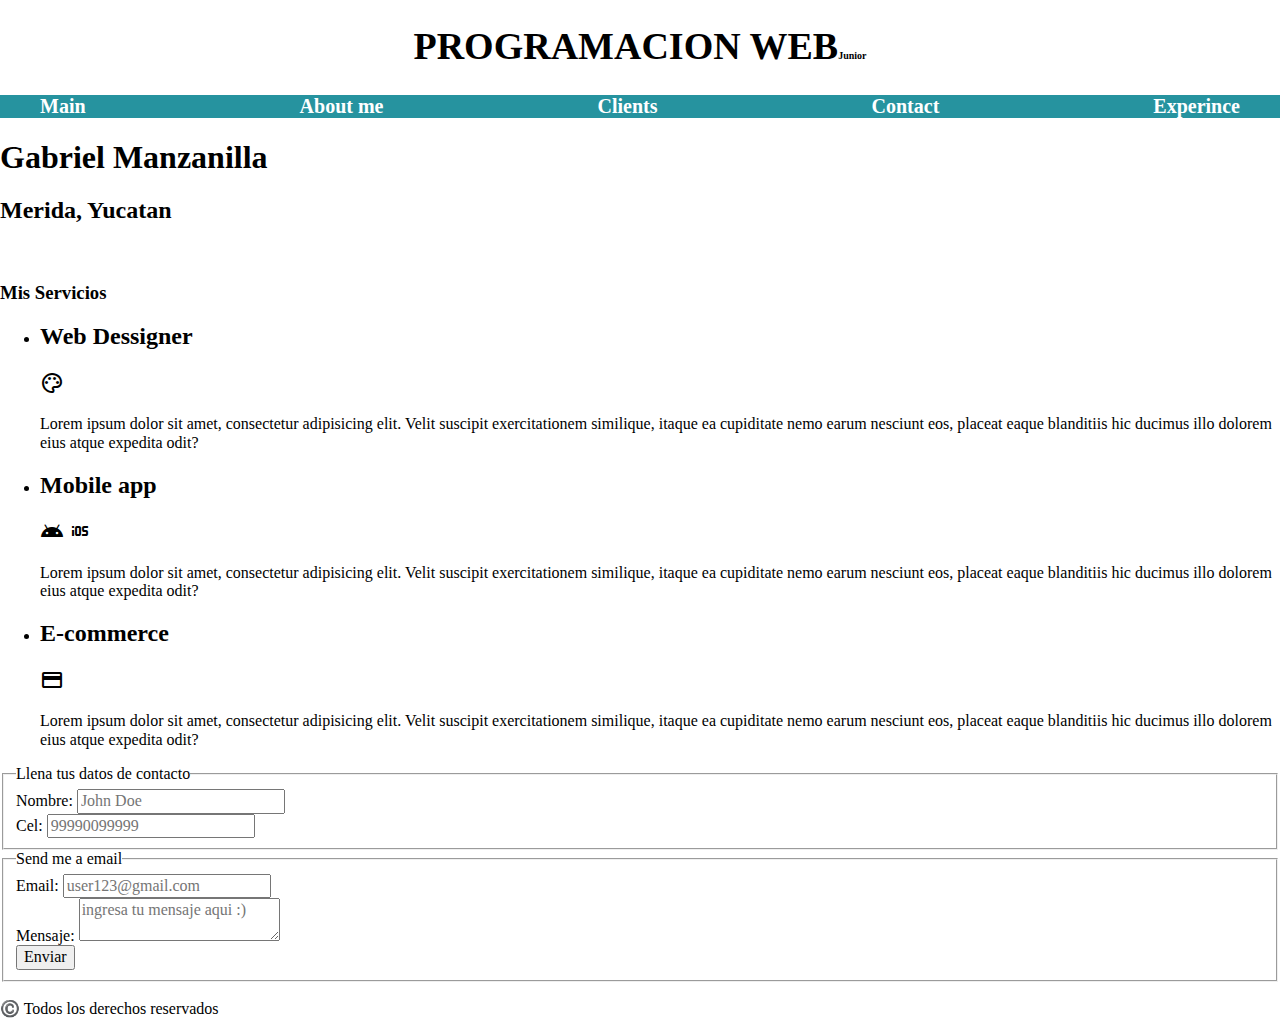
==== first_page/pages/index.html @ 50373ef7 "Update (styles) add normalice.css in styles folder" ====
<!DOCTYPE html>
<html lang="en">

<head>
    <meta charset="UTF-8">
    <meta name="viewport" content="width=device-width, initial-scale=1.0">
    <title>First Page</title>
    <!-- Importacion de las google fonts -->
    <link rel="preconnect" href="https://fonts.googleapis.com">
    <link rel="preconnect" href="https://fonts.gstatic.com" crossorigin>
    <link
        href="https://fonts.googleapis.com/css2?family=Krub:ital,wght@0,200;0,300;0,400;0,500;0,600;0,700;1,200;1,300;1,400;1,500;1,600;1,700&display=swap"
        rel="stylesheet">
    <link rel="stylesheet"
        href="https://fonts.googleapis.com/css2?family=Material+Symbols+Outlined:opsz,wght,FILL,GRAD@20..48,100..700,0..1,-50..200" />

<!-- asignacion de los estilos -->
 <!-- siempre va primero el nomralice  -->
 <link rel="preload" href="../css/normalice.css" as="style">
 <link rel="stylesheet" href="../css/normalice.css">
 
    <link rel="preload" href="../css/styles.css" as="style">
    <link rel="stylesheet" href="../css/styles.css">
    <!-- Normalice css -->
</head>  
<body>
    <header>
        <div class="presentation">
            <h1 class="title">PROGRAMACION WEB<span>Junior</span></h1>
        </div>
        <div class="nav-bg">
            <nav class="main-navigation container">
                <a href="">Main</a>
                <a href="">About me</a>
                <a href="">Clients</a>
                <a href="">Contact</a>
                <a href="">Experince</a>
            </nav>
        </div>
        <div class="presentation">
            <h1>Gabriel Manzanilla</h1>
            <h2>Merida, Yucatan</h2>
            <span class="material-symbols-outlined"> </span>
        </div>
    </header>
    <main>
        <h3>Mis Servicios</h3>
        <ul>
            <li>
                <h2>Web Dessigner</h2>
                <span class="material-symbols-outlined">palette</span>
                <p>Lorem ipsum dolor sit amet, consectetur adipisicing elit. Velit suscipit exercitationem similique,
                    itaque ea cupiditate nemo earum nesciunt eos, placeat eaque blanditiis hic ducimus illo dolorem eius
                    atque expedita odit?</p>
            </li>
            <li>
                <h2>Mobile app</h2>
                <span class="material-symbols-outlined">android</span>
                <span class="material-symbols-outlined"> ios</span>

                <p>Lorem ipsum dolor sit amet, consectetur adipisicing elit. Velit suscipit exercitationem similique,
                    itaque ea cupiditate nemo earum nesciunt eos, placeat eaque blanditiis hic ducimus illo dolorem eius
                    atque expedita odit?</p>
            </li>
            <li>
                <h2>E-commerce</h2>
                <span class="material-symbols-outlined">credit_card</span>
                <p>Lorem ipsum dolor sit amet, consectetur adipisicing elit. Velit suscipit exercitationem similique,
                    itaque ea cupiditate nemo earum nesciunt eos, placeat eaque blanditiis hic ducimus illo dolorem eius
                    atque expedita odit?</p>
            </li>
        </ul>

        <form action="">
            <fieldset>
                <legend>Llena tus datos de contacto</legend>
                <label>Nombre: <input type="text" placeholder="John Doe"></label>
                <br>
                <label>Cel: <input type="tel" placeholder="99990099999"></label>
                <br>
            </fieldset>
            <fieldset>
                <legend>Send me a email</legend>
                <label>Email: <input type="email" placeholder="user123@gmail.com"></label>
                <br>
                <label>Mensaje: <textarea placeholder="ingresa tu mensaje aqui :)"></textarea></label>
                <br>
                <input type="submit" value="Enviar">
            </fieldset>
            <br>
        </form>
    </main>
    <footer>©️ Todos los derechos reservados</footer>
</body>

</html>
---- first_page/css/normalice.css ----
/*! normalize.css v8.0.1 | MIT License | github.com/necolas/normalize.css */

/* Document
   ========================================================================== */

/**
 * 1. Correct the line height in all browsers.
 * 2. Prevent adjustments of font size after orientation changes in iOS.
 */

html {
    line-height: 1.15;
    /* 1 */
    -webkit-text-size-adjust: 100%;
    /* 2 */
}

/* Sections
     ========================================================================== */

/**
   * Remove the margin in all browsers.
   */

body {
    margin: 0;
}

/**
   * Render the `main` element consistently in IE.
   */

main {
    display: block;
}

/**
   * Correct the font size and margin on `h1` elements within `section` and
   * `article` contexts in Chrome, Firefox, and Safari.
   */

h1 {
    font-size: 2em;
    margin: 0.67em 0;
}

/* Grouping content
     ========================================================================== */

/**
   * 1. Add the correct box sizing in Firefox.
   * 2. Show the overflow in Edge and IE.
   */

hr {
    box-sizing: content-box;
    /* 1 */
    height: 0;
    /* 1 */
    overflow: visible;
    /* 2 */
}

/**
   * 1. Correct the inheritance and scaling of font size in all browsers.
   * 2. Correct the odd `em` font sizing in all browsers.
   */

pre {
    font-family: monospace, monospace;
    /* 1 */
    font-size: 1em;
    /* 2 */
}

/* Text-level semantics
     ========================================================================== */

/**
   * Remove the gray background on active links in IE 10.
   */

a {
    background-color: transparent;
}

/**
   * 1. Remove the bottom border in Chrome 57-
   * 2. Add the correct text decoration in Chrome, Edge, IE, Opera, and Safari.
   */

abbr[title] {
    border-bottom: none;
    /* 1 */
    text-decoration: underline;
    /* 2 */
    text-decoration: underline dotted;
    /* 2 */
}

/**
   * Add the correct font weight in Chrome, Edge, and Safari.
   */

b,
strong {
    font-weight: bolder;
}

/**
   * 1. Correct the inheritance and scaling of font size in all browsers.
   * 2. Correct the odd `em` font sizing in all browsers.
   */

code,
kbd,
samp {
    font-family: monospace, monospace;
    /* 1 */
    font-size: 1em;
    /* 2 */
}

/**
   * Add the correct font size in all browsers.
   */

small {
    font-size: 80%;
}

/**
   * Prevent `sub` and `sup` elements from affecting the line height in
   * all browsers.
   */

sub,
sup {
    font-size: 75%;
    line-height: 0;
    position: relative;
    vertical-align: baseline;
}

sub {
    bottom: -0.25em;
}

sup {
    top: -0.5em;
}

/* Embedded content
     ========================================================================== */

/**
   * Remove the border on images inside links in IE 10.
   */

img {
    border-style: none;
}

/* Forms
     ========================================================================== */

/**
   * 1. Change the font styles in all browsers.
   * 2. Remove the margin in Firefox and Safari.
   */

button,
input,
optgroup,
select,
textarea {
    font-family: inherit;
    /* 1 */
    font-size: 100%;
    /* 1 */
    line-height: 1.15;
    /* 1 */
    margin: 0;
    /* 2 */
}

/**
   * Show the overflow in IE.
   * 1. Show the overflow in Edge.
   */

button,
input {
    /* 1 */
    overflow: visible;
}

/**
   * Remove the inheritance of text transform in Edge, Firefox, and IE.
   * 1. Remove the inheritance of text transform in Firefox.
   */

button,
select {
    /* 1 */
    text-transform: none;
}

/**
   * Correct the inability to style clickable types in iOS and Safari.
   */

button,
[type="button"],
[type="reset"],
[type="submit"] {
    -webkit-appearance: button;
}

/**
   * Remove the inner border and padding in Firefox.
   */

button::-moz-focus-inner,
[type="button"]::-moz-focus-inner,
[type="reset"]::-moz-focus-inner,
[type="submit"]::-moz-focus-inner {
    border-style: none;
    padding: 0;
}

/**
   * Restore the focus styles unset by the previous rule.
   */

button:-moz-focusring,
[type="button"]:-moz-focusring,
[type="reset"]:-moz-focusring,
[type="submit"]:-moz-focusring {
    outline: 1px dotted ButtonText;
}

/**
   * Correct the padding in Firefox.
   */

fieldset {
    padding: 0.35em 0.75em 0.625em;
}

/**
   * 1. Correct the text wrapping in Edge and IE.
   * 2. Correct the color inheritance from `fieldset` elements in IE.
   * 3. Remove the padding so developers are not caught out when they zero out
   *    `fieldset` elements in all browsers.
   */

legend {
    box-sizing: border-box;
    /* 1 */
    color: inherit;
    /* 2 */
    display: table;
    /* 1 */
    max-width: 100%;
    /* 1 */
    padding: 0;
    /* 3 */
    white-space: normal;
    /* 1 */
}

/**
   * Add the correct vertical alignment in Chrome, Firefox, and Opera.
   */

progress {
    vertical-align: baseline;
}

/**
   * Remove the default vertical scrollbar in IE 10+.
   */

textarea {
    overflow: auto;
}

/**
   * 1. Add the correct box sizing in IE 10.
   * 2. Remove the padding in IE 10.
   */

[type="checkbox"],
[type="radio"] {
    box-sizing: border-box;
    /* 1 */
    padding: 0;
    /* 2 */
}

/**
   * Correct the cursor style of increment and decrement buttons in Chrome.
   */

[type="number"]::-webkit-inner-spin-button,
[type="number"]::-webkit-outer-spin-button {
    height: auto;
}

/**
   * 1. Correct the odd appearance in Chrome and Safari.
   * 2. Correct the outline style in Safari.
   */

[type="search"] {
    -webkit-appearance: textfield;
    /* 1 */
    outline-offset: -2px;
    /* 2 */
}

/**
   * Remove the inner padding in Chrome and Safari on macOS.
   */

[type="search"]::-webkit-search-decoration {
    -webkit-appearance: none;
}

/**
   * 1. Correct the inability to style clickable types in iOS and Safari.
   * 2. Change font properties to `inherit` in Safari.
   */

::-webkit-file-upload-button {
    -webkit-appearance: button;
    /* 1 */
    font: inherit;
    /* 2 */
}

/* Interactive
     ========================================================================== */

/*
   * Add the correct display in Edge, IE 10+, and Firefox.
   */

details {
    display: block;
}

/*
   * Add the correct display in all browsers.
   */

summary {
    display: list-item;
}

/* Misc
     ========================================================================== */

/**
   * Add the correct display in IE 10+.
   */

template {
    display: none;
}

/**
   * Add the correct display in IE 10.
   */

[hidden] {
    display: none;
}
---- first_page/css/normalice.css ----
/*! normalize.css v8.0.1 | MIT License | github.com/necolas/normalize.css */

/* Document
   ========================================================================== */

/**
 * 1. Correct the line height in all browsers.
 * 2. Prevent adjustments of font size after orientation changes in iOS.
 */

html {
    line-height: 1.15;
    /* 1 */
    -webkit-text-size-adjust: 100%;
    /* 2 */
}

/* Sections
     ========================================================================== */

/**
   * Remove the margin in all browsers.
   */

body {
    margin: 0;
}

/**
   * Render the `main` element consistently in IE.
   */

main {
    display: block;
}

/**
   * Correct the font size and margin on `h1` elements within `section` and
   * `article` contexts in Chrome, Firefox, and Safari.
   */

h1 {
    font-size: 2em;
    margin: 0.67em 0;
}

/* Grouping content
     ========================================================================== */

/**
   * 1. Add the correct box sizing in Firefox.
   * 2. Show the overflow in Edge and IE.
   */

hr {
    box-sizing: content-box;
    /* 1 */
    height: 0;
    /* 1 */
    overflow: visible;
    /* 2 */
}

/**
   * 1. Correct the inheritance and scaling of font size in all browsers.
   * 2. Correct the odd `em` font sizing in all browsers.
   */

pre {
    font-family: monospace, monospace;
    /* 1 */
    font-size: 1em;
    /* 2 */
}

/* Text-level semantics
     ========================================================================== */

/**
   * Remove the gray background on active links in IE 10.
   */

a {
    background-color: transparent;
}

/**
   * 1. Remove the bottom border in Chrome 57-
   * 2. Add the correct text decoration in Chrome, Edge, IE, Opera, and Safari.
   */

abbr[title] {
    border-bottom: none;
    /* 1 */
    text-decoration: underline;
    /* 2 */
    text-decoration: underline dotted;
    /* 2 */
}

/**
   * Add the correct font weight in Chrome, Edge, and Safari.
   */

b,
strong {
    font-weight: bolder;
}

/**
   * 1. Correct the inheritance and scaling of font size in all browsers.
   * 2. Correct the odd `em` font sizing in all browsers.
   */

code,
kbd,
samp {
    font-family: monospace, monospace;
    /* 1 */
    font-size: 1em;
    /* 2 */
}

/**
   * Add the correct font size in all browsers.
   */

small {
    font-size: 80%;
}

/**
   * Prevent `sub` and `sup` elements from affecting the line height in
   * all browsers.
   */

sub,
sup {
    font-size: 75%;
    line-height: 0;
    position: relative;
    vertical-align: baseline;
}

sub {
    bottom: -0.25em;
}

sup {
    top: -0.5em;
}

/* Embedded content
     ========================================================================== */

/**
   * Remove the border on images inside links in IE 10.
   */

img {
    border-style: none;
}

/* Forms
     ========================================================================== */

/**
   * 1. Change the font styles in all browsers.
   * 2. Remove the margin in Firefox and Safari.
   */

button,
input,
optgroup,
select,
textarea {
    font-family: inherit;
    /* 1 */
    font-size: 100%;
    /* 1 */
    line-height: 1.15;
    /* 1 */
    margin: 0;
    /* 2 */
}

/**
   * Show the overflow in IE.
   * 1. Show the overflow in Edge.
   */

button,
input {
    /* 1 */
    overflow: visible;
}

/**
   * Remove the inheritance of text transform in Edge, Firefox, and IE.
   * 1. Remove the inheritance of text transform in Firefox.
   */

button,
select {
    /* 1 */
    text-transform: none;
}

/**
   * Correct the inability to style clickable types in iOS and Safari.
   */

button,
[type="button"],
[type="reset"],
[type="submit"] {
    -webkit-appearance: button;
}

/**
   * Remove the inner border and padding in Firefox.
   */

button::-moz-focus-inner,
[type="button"]::-moz-focus-inner,
[type="reset"]::-moz-focus-inner,
[type="submit"]::-moz-focus-inner {
    border-style: none;
    padding: 0;
}

/**
   * Restore the focus styles unset by the previous rule.
   */

button:-moz-focusring,
[type="button"]:-moz-focusring,
[type="reset"]:-moz-focusring,
[type="submit"]:-moz-focusring {
    outline: 1px dotted ButtonText;
}

/**
   * Correct the padding in Firefox.
   */

fieldset {
    padding: 0.35em 0.75em 0.625em;
}

/**
   * 1. Correct the text wrapping in Edge and IE.
   * 2. Correct the color inheritance from `fieldset` elements in IE.
   * 3. Remove the padding so developers are not caught out when they zero out
   *    `fieldset` elements in all browsers.
   */

legend {
    box-sizing: border-box;
    /* 1 */
    color: inherit;
    /* 2 */
    display: table;
    /* 1 */
    max-width: 100%;
    /* 1 */
    padding: 0;
    /* 3 */
    white-space: normal;
    /* 1 */
}

/**
   * Add the correct vertical alignment in Chrome, Firefox, and Opera.
   */

progress {
    vertical-align: baseline;
}

/**
   * Remove the default vertical scrollbar in IE 10+.
   */

textarea {
    overflow: auto;
}

/**
   * 1. Add the correct box sizing in IE 10.
   * 2. Remove the padding in IE 10.
   */

[type="checkbox"],
[type="radio"] {
    box-sizing: border-box;
    /* 1 */
    padding: 0;
    /* 2 */
}

/**
   * Correct the cursor style of increment and decrement buttons in Chrome.
   */

[type="number"]::-webkit-inner-spin-button,
[type="number"]::-webkit-outer-spin-button {
    height: auto;
}

/**
   * 1. Correct the odd appearance in Chrome and Safari.
   * 2. Correct the outline style in Safari.
   */

[type="search"] {
    -webkit-appearance: textfield;
    /* 1 */
    outline-offset: -2px;
    /* 2 */
}

/**
   * Remove the inner padding in Chrome and Safari on macOS.
   */

[type="search"]::-webkit-search-decoration {
    -webkit-appearance: none;
}

/**
   * 1. Correct the inability to style clickable types in iOS and Safari.
   * 2. Change font properties to `inherit` in Safari.
   */

::-webkit-file-upload-button {
    -webkit-appearance: button;
    /* 1 */
    font: inherit;
    /* 2 */
}

/* Interactive
     ========================================================================== */

/*
   * Add the correct display in Edge, IE 10+, and Firefox.
   */

details {
    display: block;
}

/*
   * Add the correct display in all browsers.
   */

summary {
    display: list-item;
}

/* Misc
     ========================================================================== */

/**
   * Add the correct display in IE 10+.
   */

template {
    display: none;
}

/**
   * Add the correct display in IE 10.
   */

[hidden] {
    display: none;
}
---- first_page/css/styles.css ----
:root{
    --first: #ffc107;
    --secondary: #26939f;
    --gray: #757575;
}
html{
    height: 100%;
    width: 100%;
    margin: 0;
    font-size: 62.5%;
}
body{
    /* background: linear-gradient(to right, blueviolet, red) ; */
    font-family: 'JetBrains Mono';
    font-size: 16px;
}
/* .presentation{
    background-image: url(../src/img/developer.jpeg);
} */
.title{
    text-align: center;
    font-size: 3.8rem;
}
span{
    font-size: 1rem;
} 
.container{
    width: 120rem;
    margin: 0 auto;
    text-align: center;
    padding: 0 25;
    
}
.nav-bg{
    background-color: var(--secondary);
}
.main-navigation{
    background-color: var(--secondary);
    display: flex;
    /* justify-content para filas/ align-items para columnas (flex-direction) */
    justify-content: space-between;
}
.main-navigation a{
    color: #fff;
    text-decoration: none;
    font-weight: bold;
    font-size: 2rem;
}
.main-navigation a:hover{
    background-color: var(--first);
    color: var(--secondary)
}
---- first_page/css/styles.css ----
:root{
    --first: #ffc107;
    --secondary: #26939f;
    --gray: #757575;
}
html{
    height: 100%;
    width: 100%;
    margin: 0;
    font-size: 62.5%;
}
body{
    /* background: linear-gradient(to right, blueviolet, red) ; */
    font-family: 'JetBrains Mono';
    font-size: 16px;
}
/* .presentation{
    background-image: url(../src/img/developer.jpeg);
} */
.title{
    text-align: center;
    font-size: 3.8rem;
}
span{
    font-size: 1rem;
} 
.container{
    width: 120rem;
    margin: 0 auto;
    text-align: center;
    padding: 0 25;
    
}
.nav-bg{
    background-color: var(--secondary);
}
.main-navigation{
    background-color: var(--secondary);
    display: flex;
    /* justify-content para filas/ align-items para columnas (flex-direction) */
    justify-content: space-between;
}
.main-navigation a{
    color: #fff;
    text-decoration: none;
    font-weight: bold;
    font-size: 2rem;
}
.main-navigation a:hover{
    background-color: var(--first);
    color: var(--secondary)
}
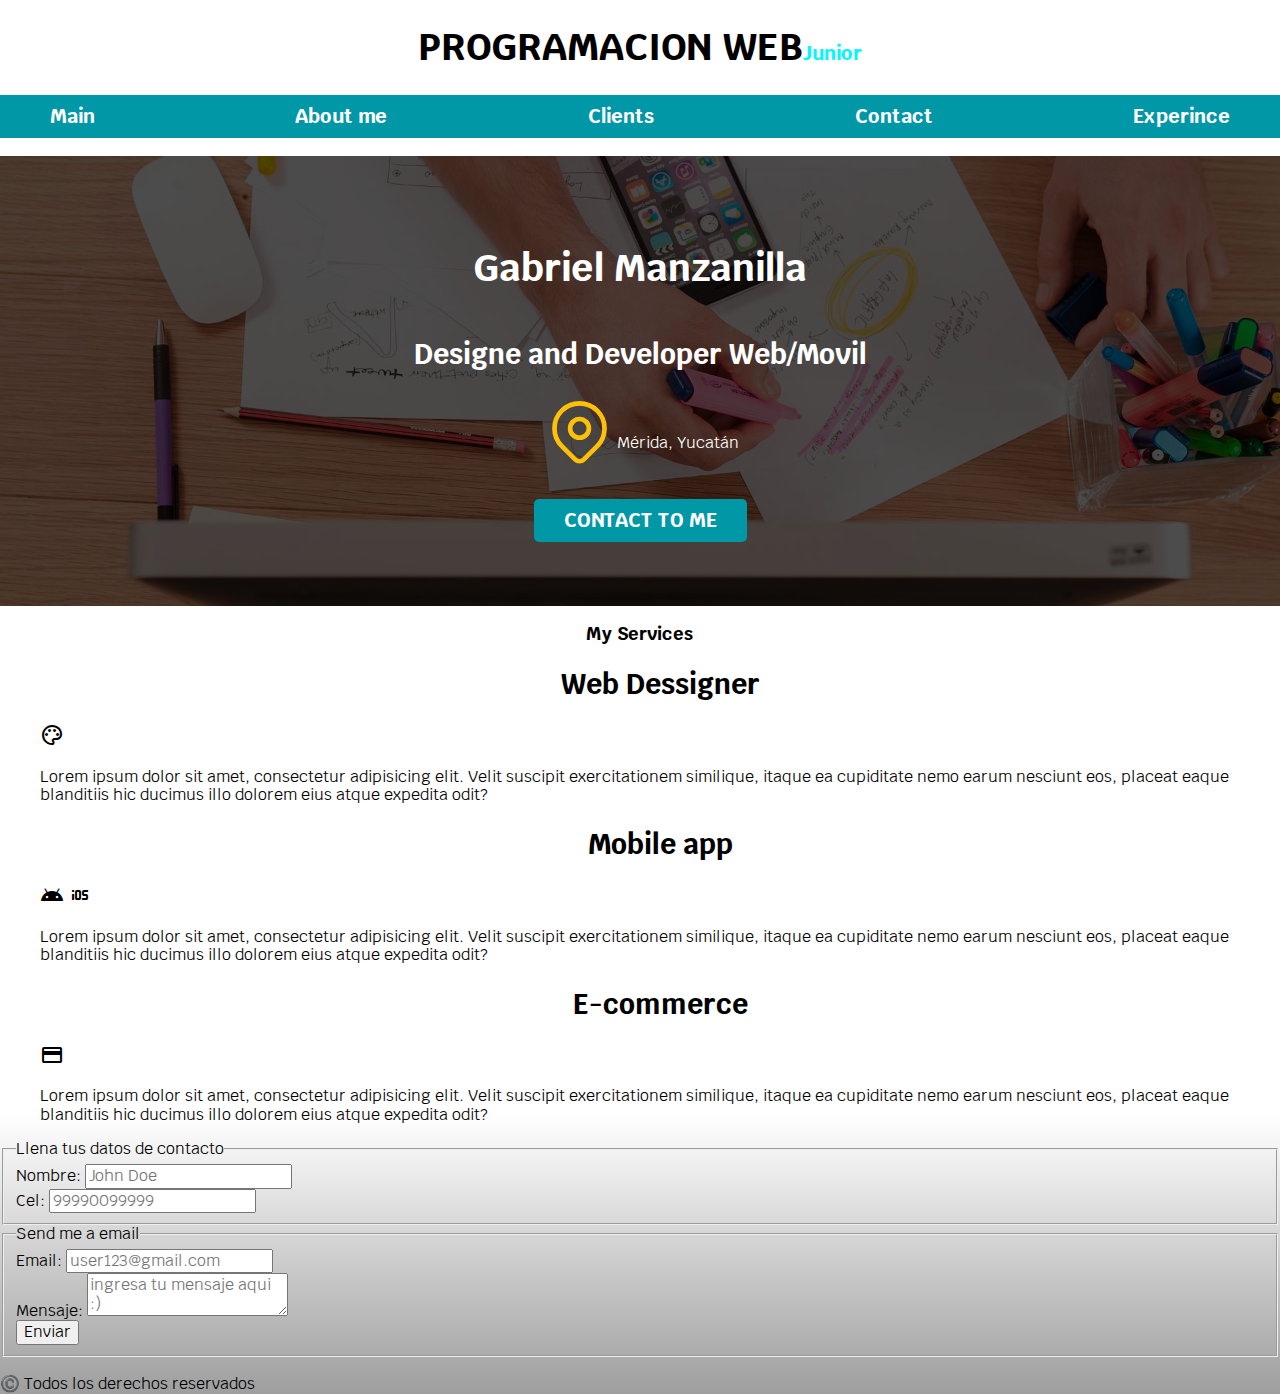
==== commit 14eb2f29: "Hero finished" ====
--- a/first_page/pages/index.html
+++ b/first_page/pages/index.html
@@ -26,7 +26,7 @@
 <body>
     <header>
         <div class="presentation">
-            <h1 class="title">PROGRAMACION WEB<span>Junior</span></h1>
+            <h1 class="title black">PROGRAMACION WEB<span>Junior</span></h1>
         </div>
         <div class="nav-bg">
             <nav class="main-navigation container">
@@ -38,14 +38,27 @@
             </nav>
         </div>
         <div class="presentation">
-            <h1>Gabriel Manzanilla</h1>
-            <h2>Merida, Yucatan</h2>
+
             <span class="material-symbols-outlined"> </span>
         </div>
     </header>
+    <section class="hero">
+        <div class="contenedor-hero">
+        <h1 class="title">Gabriel Manzanilla</h1>
+        <h2 class="title">Designe and Developer Web/Movil</h2>
+        <div class="Ubicación">
+        <svg xmlns="http://www.w3.org/2000/svg" class="icon icon-tabler icon-tabler-map-pin" width="75" height="75 " viewBox="0 0 24 24" stroke-width="1.5" stroke="#ffc007" fill="none" stroke-linecap="round" stroke-linejoin="round">
+            <path stroke="none" d="M0 0h24v24H0z" fill="none"/>
+            <path d="M9 11a3 3 0 1 0 6 0a3 3 0 0 0 -6 0" />
+            <path d="M17.657 16.657l-4.243 4.243a2 2 0 0 1 -2.827 0l-4.244 -4.243a8 8 0 1 1 11.314 0z" />
+          </svg>
+        <p>Mérida, Yucatán</p>
+        </div>
+        <a class="boton" href="#">Contact to Me</a>
+    </section>
     <main>
-        <h3>Mis Servicios</h3>
-        <ul>
+        <h3>My Services</h3>
+        <ul class="skills">
             <li>
                 <h2>Web Dessigner</h2>
                 <span class="material-symbols-outlined">palette</span>
--- a/first_page/css/styles.css
+++ b/first_page/css/styles.css
@@ -1,52 +1,331 @@
-:root{
-    --first: #ffc107;
-    --secondary: #26939f;
-    --gray: #757575;
-}
-html{
+/*Custom properties*/
+:root {
+    --blanco: #ffffff;
+    --oscuro: #212121;
+    --primario: #ffc107;
+    --secundario: #0097a7;
+    --tercero: orange;
+    --gris: #757575b3;
+    --grisclaro: #DFE9F3;
+}
+
+
+html {
+    font-size: 62.5%;
+    /*Hack para box model*/
+    box-sizing: border-box;
+}
+
+/*hack para box model*/
+*,
+*:before,
+*:after {
+    box-sizing: inherit;
+}
+
+body {
+    font-size: 16px;
+    font-family: 'Krub', sans-serif;
+    background: linear-gradient(to bottom, var(--blanco)80%, var(--gris)100%);
+}
+
+h1 {
+    font-size: 3.8rem;
+}
+
+h2 {
+    font-size: 2.8rem;
+}
+
+h3 {
+    font-size: 1.8rem;
+}
+
+h1,
+h2,
+h3 {
+    text-align: center;
+}
+
+.title {
+    text-align: center;
+    
+}
+.black{
+    color: black;
+}
+
+.title span {
+    font-size: 2rem;
+    color: rgb(0, 247, 255);
+}
+
+.main-navigation {
+    background-color: var(--secundario);
+}
+
+.nav-bg {
+    background-color: var(--secundario);
+}
+
+.container {
+    max-width: 120rem;
+    /*Una manera de poner los 4 márgenes en 4 propiedades
+      margin-top: 0;
+      margin-bottom: 0;
+      margin-left: auto;*/
+    /*margin: 0 auto 0 auto: Tomando la sposiciones de un reloj*/
+    margin: 0 auto;
+    /*El primer valor corresponde a top-bottom
+      y el segundo valor corresponde a right-left*/
+}
+
+.main-navigation a {
+    padding: 1rem;
+    color: var(--blanco);
+    /*background-color: var(--primario);*/
+    text-decoration: none;
+    display: block;
+}
+
+/*p{
+      background-color: var(--secundario);
+      color: var(--blanco);
+  }colores para los parrafos */
+
+/*experimentos que hice/*
+  /*svg{
+    background-color: #757575; cambia el fondo de la imagen
+  }*/
+
+.main-navigation {
+
+    display: flex;
+    flex-direction: column;
+    align-items: center;
+    /* justify content es para filas
+      align-items es para columnas (flex-direction)*/
+    justify-content: space-between;
+    font-size: 2rem;
+    font-weight: bold;
+    /*negritas*/
+}
+
+@media (min-width: 768px) {
+    .main-navigation {
+        flex-direction: row;
+        justify-content: space-between;
+    }
+}
+
+.main-navigation a:hover {
+
+    background-color: var(--primario);
+    color: var(--oscuro);
+}
+
+/*Tamaños recomendados para media query
+  480px para móviles
+  768px para tablets
+  1140px para laptops
+  1400 para dispositivos más grandes como monitores o TVs*/
+.hero {
+    background-image: url(../src/img/hero.jpg);
+    background-repeat: no-repeat;
+    background-size: cover;
+    height: 450px;
+    position: relative;
+}
+
+.contenedor-hero {
+    position: absolute;
+    /*Para mannipular la posición, el hijo simepre debe ser absoluto*/
+    background-color: rgba(0, 0, 0, 0.7);
+    width: 100%;
     height: 100%;
+    display: flex;
+    flex-direction: column;
+    align-items: center;
+    justify-content: center;
+}
+
+.contenedor-hero p,
+.contenedor-hero h2,h1 {
+    color: var(--blanco);
+}
+
+.Ubicación {
+    display: flex;
+    align-items: flex-end;
+}
+
+.boton {
+    background-color: var(--secundario);
+    /*color de fondo del boton*/
+    color: var(--blanco);
+    /*color del texto*/
+    padding: 1rem 3rem;
+    margin-top: 3rem;
+    /*separación superior*/
+    font-size: 2rem;
+    text-decoration: none;
+    /*Quitar el subrayador*/
+    text-transform: uppercase;
+    /*convertir texto en negritas*/
+    font-weight: bold;
+    /*Poner texto en negritas*/
+    border-radius: .5rem;
+    /*Esquinas redondeadas*/
+    width: 90%;
+    /*Ancho del boton*/
+    text-align: center;
+    /*Centrar el texto del botón*/
+    border: none;
+    /* esto afecta unicamente al boton de la etiqueta input*/
+}
+
+
+@media(min-width: 768px) {
+    .boton {
+        width: auto;
+    }
+}
+
+.boton:hover {
+    cursor: pointer;
+}
+
+.sombra {
+    margin-top: 2rem;
+    box-shadow: 0px 5px 15px 0px rgba(112, 112, 112, 0.48);
+    /*motor para google chrome*/
+    -webkit-box-shadow: 0px 5px 15px 0px rgba(112, 112, 112, 0.48);
+    /*motor para mozilla firefox*/
+    -moz-box-shadow: 0px 5px 15px 0px rgba(112, 112, 112, 0.48);
+    background-color: var(--blanco);
+    padding: 2rem;
+    border-radius: 1rem;
+}
+
+/*serivicios*/
+@media (min-width: 768px) {
+    .servicios {
+        display: grid;
+        /*grid-template-columns: 1fr 1fr 1fr; alternativa sencilla*/
+        /*grid-template-colmuns: 33.3% 3.33% 3.33%; Alternativa porcentajes*/
+        grid-template-columns: repeat(3, 1fr);
+    }
+
+    .servicio {
+        display: flex;
+        flex-direction: column;
+        align-items: center;
+    }
+
+    /*ajustar color y "negritas" del h3*/
+    .servicio h3 {
+        color: var(--secundario);
+        font-weight: normal;
+    }
+
+    .servicio p {
+        text-align: center;
+        /*Interlineado*/
+        line-height: 2;
+    }
+
+    .servicio .iconos {
+        height: 15rem;
+        width: 15rem;
+        background-color: var(--primario);
+        border-radius: 50%;
+        display: flex;
+        justify-content: center;
+        align-items: center;
+    }
+}
+
+/*contacto*/
+.formulario {
+    background-color: var(--gris);
+    width: min(60rem, 100%);
+    /*ahorra el uso de media query. ¿Que es más pequeño, 60 rem o el 100% de la pantalla?*/
+    margin: 0 auto;
+    border-radius: 1rem;
+}
+
+.formulario fieldset {
+    border: none;
+}
+
+.formulario legend {
+    text-align: center;
+    font-size: 1.8rem;
+    font-weight: bold;
+    margin-bottom: 2rem;
+    text-transform: uppercase;
+    color: var(--primario);
+}
+
+@media (min-width:768px) {
+    .contenedor-campos {
+        display: grid;
+        grid-template-columns: repeat(2, 1fr);
+        column-gap: 1rem;
+        grid-template-rows: auto auto 20rem;
+        /*darle el espacio de cada fila*/
+    }
+
+    /*nth-child significa el # del hijo. El orden sería: nombre, teléfono, correo y mensaje.
+    Como requerimos modificar correo y mensaje, usaremos 3 y 4 en nth-child*/
+    .campo:nth-child(3),
+    .campo:nth-child(4) {
+        grid-column: 1/3;
+    }
+}
+
+.campo label {
+    color: var(--blanco);
+    font-weight: bold;
+    margin-bottom: .5rem;
+    display: block;
+    /*lograr que cada label tome todo el espacio disponible y este separado del input*/
+}
+
+.input-text {
     width: 100%;
-    margin: 0;
-    font-size: 62.5%;
-}
-body{
-    /* background: linear-gradient(to right, blueviolet, red) ; */
-    font-family: 'JetBrains Mono';
-    font-size: 16px;
-}
-/* .presentation{
-    background-image: url(../src/img/developer.jpeg);
-} */
-.title{
-    text-align: center;
-    font-size: 3.8rem;
-}
-span{
-    font-size: 1rem;
-} 
-.container{
-    width: 120rem;
-    margin: 0 auto;
-    text-align: center;
-    padding: 0 25;
-    
-}
-.nav-bg{
-    background-color: var(--secondary);
-}
-.main-navigation{
-    background-color: var(--secondary);
+    border: none;
+    padding: 1.5rem;
+    border-radius: .5rem;
+}
+
+.campo textarea {
+    height: 20rem;
+    /*hacer mas grande la altura del textarea*/
+}
+
+/*Utilidades*/
+.w-sm-100 {
+    width: 100%
+}
+
+@media (min-width: 768px) {
+    .w-sm-100 {
+        width: auto;
+    }
+}
+
+.flex {
     display: flex;
-    /* justify-content para filas/ align-items para columnas (flex-direction) */
-    justify-content: space-between;
-}
-.main-navigation a{
-    color: #fff;
-    text-decoration: none;
-    font-weight: bold;
-    font-size: 2rem;
-}
-.main-navigation a:hover{
-    background-color: var(--first);
-    color: var(--secondary)
+}
+
+.alinear-derecha {
+    justify-content: flex-end;
+}
+
+.footer {
+    text-align: center;
+}
+.skills{
+    list-style: none;
 }--- a/first_page/css/styles.css
+++ b/first_page/css/styles.css
@@ -1,52 +1,331 @@
-:root{
-    --first: #ffc107;
-    --secondary: #26939f;
-    --gray: #757575;
-}
-html{
+/*Custom properties*/
+:root {
+    --blanco: #ffffff;
+    --oscuro: #212121;
+    --primario: #ffc107;
+    --secundario: #0097a7;
+    --tercero: orange;
+    --gris: #757575b3;
+    --grisclaro: #DFE9F3;
+}
+
+
+html {
+    font-size: 62.5%;
+    /*Hack para box model*/
+    box-sizing: border-box;
+}
+
+/*hack para box model*/
+*,
+*:before,
+*:after {
+    box-sizing: inherit;
+}
+
+body {
+    font-size: 16px;
+    font-family: 'Krub', sans-serif;
+    background: linear-gradient(to bottom, var(--blanco)80%, var(--gris)100%);
+}
+
+h1 {
+    font-size: 3.8rem;
+}
+
+h2 {
+    font-size: 2.8rem;
+}
+
+h3 {
+    font-size: 1.8rem;
+}
+
+h1,
+h2,
+h3 {
+    text-align: center;
+}
+
+.title {
+    text-align: center;
+    
+}
+.black{
+    color: black;
+}
+
+.title span {
+    font-size: 2rem;
+    color: rgb(0, 247, 255);
+}
+
+.main-navigation {
+    background-color: var(--secundario);
+}
+
+.nav-bg {
+    background-color: var(--secundario);
+}
+
+.container {
+    max-width: 120rem;
+    /*Una manera de poner los 4 márgenes en 4 propiedades
+      margin-top: 0;
+      margin-bottom: 0;
+      margin-left: auto;*/
+    /*margin: 0 auto 0 auto: Tomando la sposiciones de un reloj*/
+    margin: 0 auto;
+    /*El primer valor corresponde a top-bottom
+      y el segundo valor corresponde a right-left*/
+}
+
+.main-navigation a {
+    padding: 1rem;
+    color: var(--blanco);
+    /*background-color: var(--primario);*/
+    text-decoration: none;
+    display: block;
+}
+
+/*p{
+      background-color: var(--secundario);
+      color: var(--blanco);
+  }colores para los parrafos */
+
+/*experimentos que hice/*
+  /*svg{
+    background-color: #757575; cambia el fondo de la imagen
+  }*/
+
+.main-navigation {
+
+    display: flex;
+    flex-direction: column;
+    align-items: center;
+    /* justify content es para filas
+      align-items es para columnas (flex-direction)*/
+    justify-content: space-between;
+    font-size: 2rem;
+    font-weight: bold;
+    /*negritas*/
+}
+
+@media (min-width: 768px) {
+    .main-navigation {
+        flex-direction: row;
+        justify-content: space-between;
+    }
+}
+
+.main-navigation a:hover {
+
+    background-color: var(--primario);
+    color: var(--oscuro);
+}
+
+/*Tamaños recomendados para media query
+  480px para móviles
+  768px para tablets
+  1140px para laptops
+  1400 para dispositivos más grandes como monitores o TVs*/
+.hero {
+    background-image: url(../src/img/hero.jpg);
+    background-repeat: no-repeat;
+    background-size: cover;
+    height: 450px;
+    position: relative;
+}
+
+.contenedor-hero {
+    position: absolute;
+    /*Para mannipular la posición, el hijo simepre debe ser absoluto*/
+    background-color: rgba(0, 0, 0, 0.7);
+    width: 100%;
     height: 100%;
+    display: flex;
+    flex-direction: column;
+    align-items: center;
+    justify-content: center;
+}
+
+.contenedor-hero p,
+.contenedor-hero h2,h1 {
+    color: var(--blanco);
+}
+
+.Ubicación {
+    display: flex;
+    align-items: flex-end;
+}
+
+.boton {
+    background-color: var(--secundario);
+    /*color de fondo del boton*/
+    color: var(--blanco);
+    /*color del texto*/
+    padding: 1rem 3rem;
+    margin-top: 3rem;
+    /*separación superior*/
+    font-size: 2rem;
+    text-decoration: none;
+    /*Quitar el subrayador*/
+    text-transform: uppercase;
+    /*convertir texto en negritas*/
+    font-weight: bold;
+    /*Poner texto en negritas*/
+    border-radius: .5rem;
+    /*Esquinas redondeadas*/
+    width: 90%;
+    /*Ancho del boton*/
+    text-align: center;
+    /*Centrar el texto del botón*/
+    border: none;
+    /* esto afecta unicamente al boton de la etiqueta input*/
+}
+
+
+@media(min-width: 768px) {
+    .boton {
+        width: auto;
+    }
+}
+
+.boton:hover {
+    cursor: pointer;
+}
+
+.sombra {
+    margin-top: 2rem;
+    box-shadow: 0px 5px 15px 0px rgba(112, 112, 112, 0.48);
+    /*motor para google chrome*/
+    -webkit-box-shadow: 0px 5px 15px 0px rgba(112, 112, 112, 0.48);
+    /*motor para mozilla firefox*/
+    -moz-box-shadow: 0px 5px 15px 0px rgba(112, 112, 112, 0.48);
+    background-color: var(--blanco);
+    padding: 2rem;
+    border-radius: 1rem;
+}
+
+/*serivicios*/
+@media (min-width: 768px) {
+    .servicios {
+        display: grid;
+        /*grid-template-columns: 1fr 1fr 1fr; alternativa sencilla*/
+        /*grid-template-colmuns: 33.3% 3.33% 3.33%; Alternativa porcentajes*/
+        grid-template-columns: repeat(3, 1fr);
+    }
+
+    .servicio {
+        display: flex;
+        flex-direction: column;
+        align-items: center;
+    }
+
+    /*ajustar color y "negritas" del h3*/
+    .servicio h3 {
+        color: var(--secundario);
+        font-weight: normal;
+    }
+
+    .servicio p {
+        text-align: center;
+        /*Interlineado*/
+        line-height: 2;
+    }
+
+    .servicio .iconos {
+        height: 15rem;
+        width: 15rem;
+        background-color: var(--primario);
+        border-radius: 50%;
+        display: flex;
+        justify-content: center;
+        align-items: center;
+    }
+}
+
+/*contacto*/
+.formulario {
+    background-color: var(--gris);
+    width: min(60rem, 100%);
+    /*ahorra el uso de media query. ¿Que es más pequeño, 60 rem o el 100% de la pantalla?*/
+    margin: 0 auto;
+    border-radius: 1rem;
+}
+
+.formulario fieldset {
+    border: none;
+}
+
+.formulario legend {
+    text-align: center;
+    font-size: 1.8rem;
+    font-weight: bold;
+    margin-bottom: 2rem;
+    text-transform: uppercase;
+    color: var(--primario);
+}
+
+@media (min-width:768px) {
+    .contenedor-campos {
+        display: grid;
+        grid-template-columns: repeat(2, 1fr);
+        column-gap: 1rem;
+        grid-template-rows: auto auto 20rem;
+        /*darle el espacio de cada fila*/
+    }
+
+    /*nth-child significa el # del hijo. El orden sería: nombre, teléfono, correo y mensaje.
+    Como requerimos modificar correo y mensaje, usaremos 3 y 4 en nth-child*/
+    .campo:nth-child(3),
+    .campo:nth-child(4) {
+        grid-column: 1/3;
+    }
+}
+
+.campo label {
+    color: var(--blanco);
+    font-weight: bold;
+    margin-bottom: .5rem;
+    display: block;
+    /*lograr que cada label tome todo el espacio disponible y este separado del input*/
+}
+
+.input-text {
     width: 100%;
-    margin: 0;
-    font-size: 62.5%;
-}
-body{
-    /* background: linear-gradient(to right, blueviolet, red) ; */
-    font-family: 'JetBrains Mono';
-    font-size: 16px;
-}
-/* .presentation{
-    background-image: url(../src/img/developer.jpeg);
-} */
-.title{
-    text-align: center;
-    font-size: 3.8rem;
-}
-span{
-    font-size: 1rem;
-} 
-.container{
-    width: 120rem;
-    margin: 0 auto;
-    text-align: center;
-    padding: 0 25;
-    
-}
-.nav-bg{
-    background-color: var(--secondary);
-}
-.main-navigation{
-    background-color: var(--secondary);
+    border: none;
+    padding: 1.5rem;
+    border-radius: .5rem;
+}
+
+.campo textarea {
+    height: 20rem;
+    /*hacer mas grande la altura del textarea*/
+}
+
+/*Utilidades*/
+.w-sm-100 {
+    width: 100%
+}
+
+@media (min-width: 768px) {
+    .w-sm-100 {
+        width: auto;
+    }
+}
+
+.flex {
     display: flex;
-    /* justify-content para filas/ align-items para columnas (flex-direction) */
-    justify-content: space-between;
-}
-.main-navigation a{
-    color: #fff;
-    text-decoration: none;
-    font-weight: bold;
-    font-size: 2rem;
-}
-.main-navigation a:hover{
-    background-color: var(--first);
-    color: var(--secondary)
+}
+
+.alinear-derecha {
+    justify-content: flex-end;
+}
+
+.footer {
+    text-align: center;
+}
+.skills{
+    list-style: none;
 }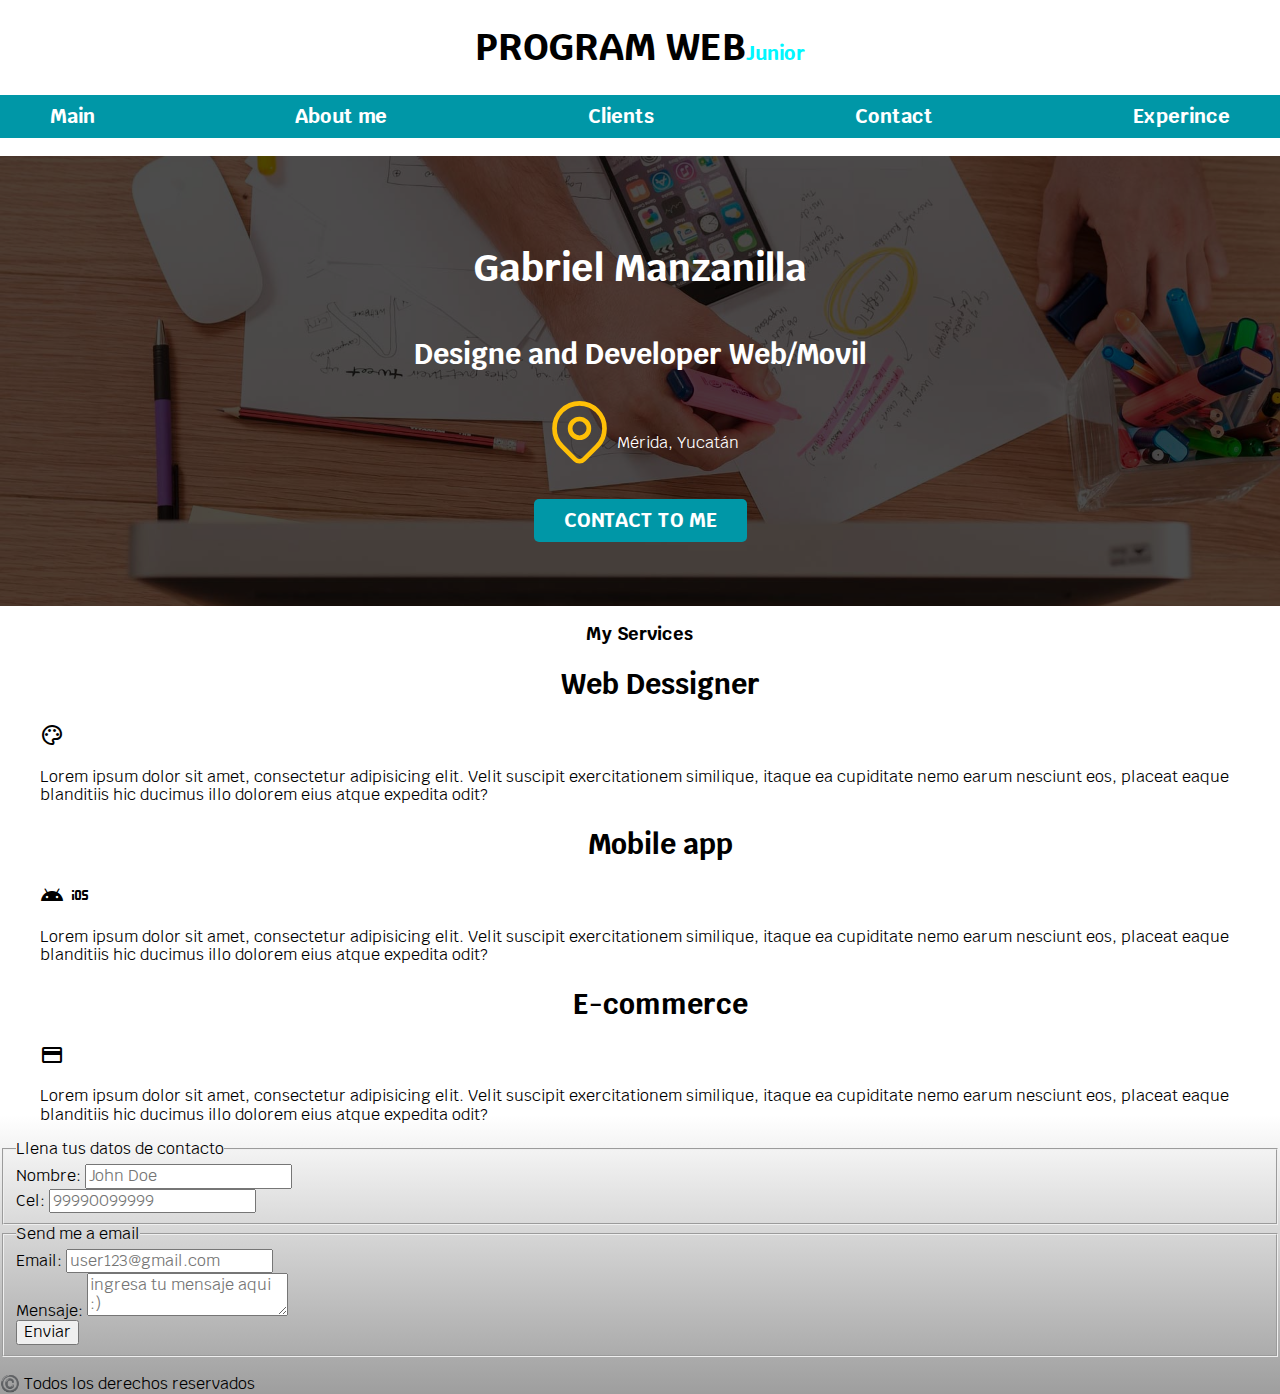
==== commit c1044352: "Hero finished v2" ====
--- a/first_page/pages/index.html
+++ b/first_page/pages/index.html
@@ -26,7 +26,7 @@
 <body>
     <header>
         <div class="presentation">
-            <h1 class="title black">PROGRAMACION WEB<span>Junior</span></h1>
+            <h1 class="title black">PROGRAM WEB<span>Junior</span></h1>
         </div>
         <div class="nav-bg">
             <nav class="main-navigation container">
